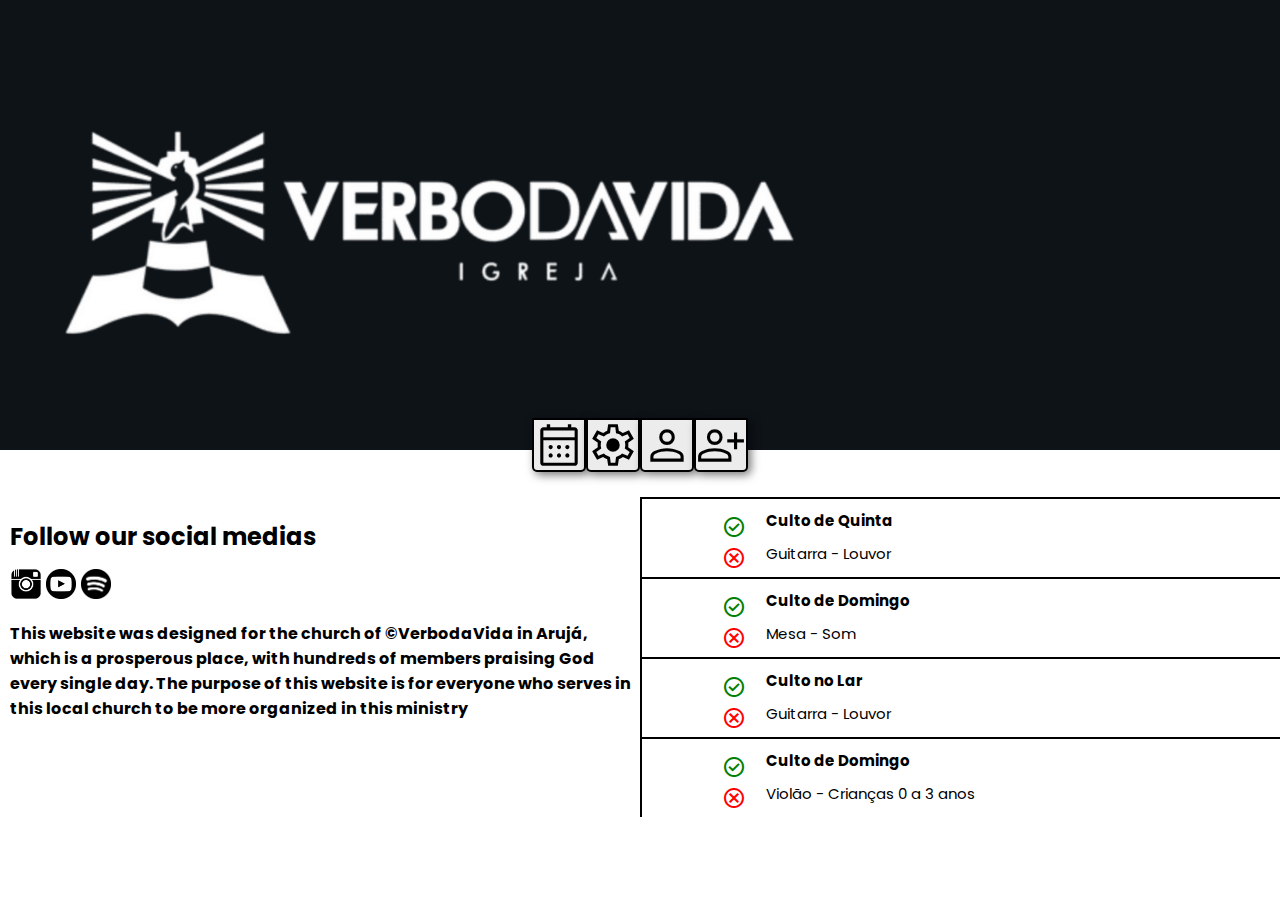
==== index.html @ 5e1b0095 "changes made" ====
<!DOCTYPE html>
<html lang="en">
<head>
    <meta charset="UTF-8">
    <meta http-equiv="X-UA-Compatible" content="IE=edge">
    <meta name="viewport" content="width=device-width, initial-scale=1.0">
    <title>1</title>
    <link rel="stylesheet" href="style/style.css">
    <link rel="preconnect" href="https://fonts.googleapis.com">
    <link rel="preconnect" href="https://fonts.gstatic.com" crossorigin>
    <link href="https://fonts.googleapis.com/css2?family=Poppins:wght@600&display=swap" rel="stylesheet">
    <link rel="shortcut icon" href="img/N.png" type="image/x-icon">

    <link rel="preconnect" href="https://fonts.googleapis.com">
    <link rel="preconnect" href="https://fonts.gstatic.com" crossorigin>
    <link href="https://fonts.googleapis.com/css2?family=Poppins:wght@200&display=swap" rel="stylesheet">

    <link rel="stylesheet" href="https://fonts.googleapis.com/css2?family=Material+Symbols+Outlined:opsz,wght,FILL,GRAD@48,400,0,0" />

    <link rel="stylesheet" href="https://fonts.googleapis.com/css2?family=Material+Symbols+Outlined:opsz,wght,FILL,GRAD@48,400,0,0" />

    <link rel="stylesheet" href="https://fonts.googleapis.com/css2?family=Material+Symbols+Outlined:opsz,wght,FILL,GRAD@20..48,100..700,0..1,-50..200" />

    <link rel="stylesheet" href="https://fonts.googleapis.com/css2?family=Material+Symbols+Outlined:opsz,wght,FILL,GRAD@20..48,100..700,0..1,-50..200" />

    <link rel="stylesheet" href="https://fonts.googleapis.com/css2?family=Material+Symbols+Outlined:opsz,wght,FILL,GRAD@48,400,0,0" />
</head>
<body>
    <header class="header">
        <div class="img">
        
        </div>
        <ul class="settings-agenda__icon">
            <li>
                <a href="">
                    <span  class="material-symbols-outlined">
                        calendar_month
                        </span>
                </a>
            </li>
            <li>
                <a href="">
                    <span class="material-symbols-outlined">
                        settings
                        </span>
                </a>
            </li>
            <li>
                <a href="">
                    <span class="material-symbols-outlined">
                        person
                        </span>
                </a>
            </li>
            <li>
                <a href="">
                    <span class="material-symbols-outlined">
                        person_add
                        </span>
                </a>
            </li>
        </ul>
    </header>
    <div class="main">
        <div class="left-side">
            <h1>Follow our social medias</h1>
            <img src="./img/instagram-logo.jpg" alt="">
            <img src="./img/youtube-logo.jpg" alt="">
            <img src="./img/spotify-logo.png" alt="">
            <p>
                This website was designed for the church of &copy;VerbodaVida in Arujá, which is a prosperous place, with hundreds of members praising God every single day. The purpose of this website is for everyone who serves in this local church to be more organized in this ministry
            </p>
        </div>
        <ul class="agenda_comp_comp">
            <li class="agenda__comp">
                <div class="thumbs__icon">
                    <a href="" class="icon__link">
                        <span id="green_icon" class="material-symbols-outlined">
                            check_circle
                            </span>
                    </a>
                    <a href="" class="icon__link">
                        <span id="red_icon" class="material-symbols-outlined">
                            cancel
                            </span>
                    </a>
                </div>
                <div>
                    <h2>Culto de Quinta</h2>
                    <p>Guitarra - Louvor</p>
                </div>
            </li>
            <li class="agenda__comp">
                <div class="thumbs__icon">
                    <a href="" class="icon__link">
                        <span id="green_icon" class="material-symbols-outlined">
                            check_circle
                            </span>
                    </a>
                    <a href="" class="icon__link">
                        <span id="red_icon" class="material-symbols-outlined">
                            cancel
                            </span>
                    </a>    
                </div>
                <div>
                    <h2>Culto de Domingo</h2>
                    <p>Mesa - Som</p>
                </div>
            </li>
            <li class="agenda__comp">
                <div class="thumbs__icon">
                    <a href="" class="icon__link">
                        <span id="green_icon" class="material-symbols-outlined">
                            check_circle
                            </span>
                    </a>
                    <a href="" class="icon__link">
                        <span id="red_icon" class="material-symbols-outlined">
                            cancel
                            </span>
                    </a>   
                </div>
                <div>
                    <h2>Culto no Lar</h2>
                    <p>Guitarra - Louvor</p>
                </div>
            </li>
            <li class="agenda__comp">
                <div class="thumbs__icon">
                    <a href="" class="icon__link">
                        <span id="green_icon" class="material-symbols-outlined">
                            check_circle
                            </span>
                    </a>
                    <a href="" class="icon__link">
                        <span id="red_icon" class="material-symbols-outlined">
                            cancel
                            </span>
                    </a>    
                </div>
                <div>
                    <h2>Culto de Domingo</h2>
                    <p>Violão - Crianças 0 a 3 anos</p>
                </div>
            </li>
        </ul>
    </div>
</body>
</html>
---- style/style.css ----
@charset "UTF-8";

* {
    margin: 0px;
    padding: 0px;
    font-family: 'Poppins', sans-serif;
}

:root {
    --color-primary: #3E2719;
    --color-primary-secondary: #745946;
    --color-secondary: #BFA77E;
    --color-3: #D6CDC9;
    --color-4: #DEDAD7;
}

.img {
    background-image: url(../img/MVV-logo.jpg);
    background-color: #161616;
    background-size: contain;
    background-repeat: no-repeat;
    min-width: 100vw;
    min-height: 50vh;
}

.left-side {
    display: none;
}

.settings-agenda__icon {
    display: flex;
    list-style: none;
    justify-content: center;
    position: relative; 
    top: -2rem;
}

.settings-agenda__icon span {
    font-size: 50px;
    background-color: rgb(236, 236, 236);
    border: 2px solid black;
    border-bottom-left-radius: 5px;
    border-bottom-right-radius: 5px;
    box-shadow: 3px 3px 10px rgba(0, 0, 0, 0.534);
}

.settings-agenda__icon a {
    color: black;
}

.thumbs__icon {
    display: flex;
    flex-direction: column;
    margin-left: 5rem;
    margin-top: 1rem;
}

.thumbs__icon > span {
    padding: 5px;
}

footer a {
    color: white;
    text-decoration: none;
}

.agenda__comp {
    display: flex;
    border-top: 1px solid black;
    padding: 10px;    
}

.agenda__comp h2, 
.agenda__comp p {
    margin-top: 10px;
    margin-left: 20px;
    font-size: 15px;
}

#green_icon {
    color: green;
}

#red_icon {
    color: red;
}

@media screen and (min-width: 375px) {
    .settings-agenda__icon {
        display: flex;
        list-style: none;
        justify-content: center;
        position: relative; 
        top: -2rem;
    }
}

@media screen and (min-width: 425px) {
    .img {
        background-image: url(../img/MVV-logo-3.png);
        background-size: contain;
        background-color: #0E1318;
        background-repeat: no-repeat;
        min-width: 100vw;
        min-height: 50vh;
    }

    .settings-agenda__icon {
        display: flex;
        list-style: none;
        justify-content: center;
        position: relative; 
        top: -2rem;
    }
}

@media screen and (min-width: 690px) {
    .img {
        background-image: url(../img/MVV-logo-4.png);
        background-color: #0E1318;
        background-size: contain;
        background-repeat: no-repeat;
        min-width: 100vw;
        min-height: 50vh;
    }    
}

@media screen and (min-width: 768px) {
    .agenda__comp {
        display: flex;
        border-top: 2px solid black;
        padding: 0px;    
        border-left: 2px solid black;
    }
    .agenda_comp_comp {
        width: 50%;
        margin-left: 50%;
        position: absolute;
        top: 497px;
    }

    .left-side {
        display: block;
        margin: 10px;
    }

    .left-side > h1 {
        font-size: 24px;
    }

    .left-side > img {
        box-sizing: border-box;
        width: 30px;
        margin-top: 15px;
        margin-left: 1px;
    }

    .left-side > p  {
        width: 50%;
        margin-top: 15px;
        font-weight: bold;
    }
}
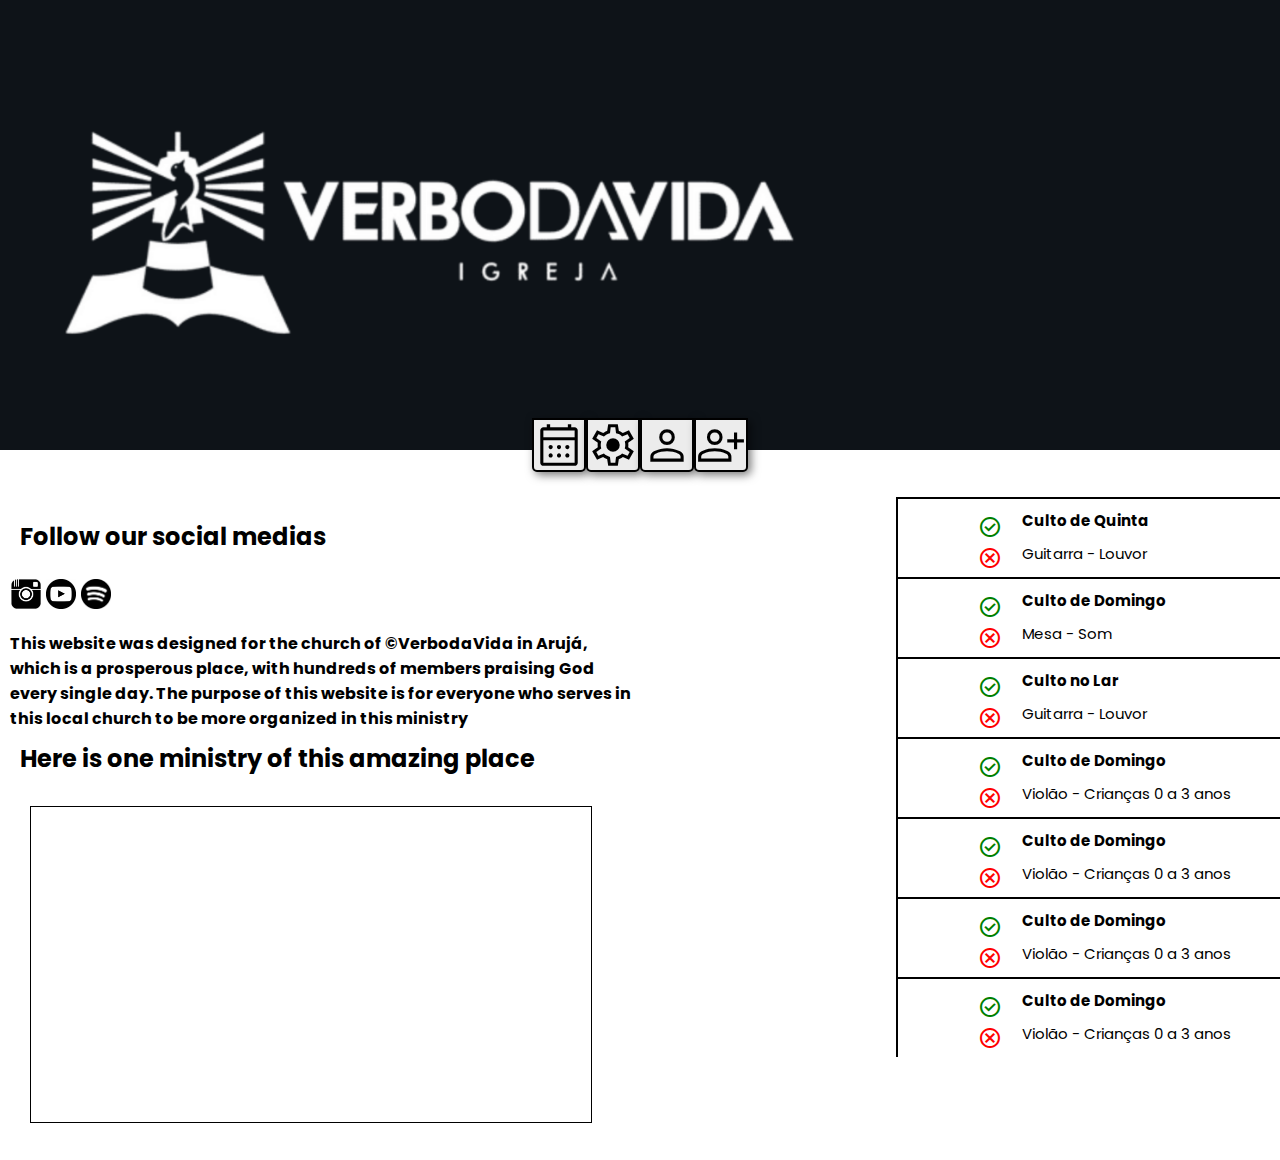
==== commit 9c52e79d: "saved changes" ====
--- a/index.html
+++ b/index.html
@@ -64,12 +64,27 @@
     <div class="main">
         <div class="left-side">
             <h1>Follow our social medias</h1>
-            <img src="./img/instagram-logo.jpg" alt="">
-            <img src="./img/youtube-logo.jpg" alt="">
-            <img src="./img/spotify-logo.png" alt="">
+            <a href="">
+
+                <img src="./img/instagram-logo.jpg" alt="">
+            </a>
+
+            <a href="">
+
+                <img src="./img/youtube-logo.jpg" alt="">
+            </a>
+
+            <a href="">
+
+                <img src="./img/spotify-logo.png" alt="">
+            </a>
+
             <p>
                 This website was designed for the church of &copy;VerbodaVida in Arujá, which is a prosperous place, with hundreds of members praising God every single day. The purpose of this website is for everyone who serves in this local church to be more organized in this ministry
             </p>
+            <h1>Here is one ministry of this amazing place</h1>
+            <iframe width="560" height="315" src="https://www.youtube.com/embed/IRm4qXVxzGY" title="YouTube video player" frameborder="0" allow="accelerometer; autoplay; clipboard-write; encrypted-media; gyroscope; picture-in-picture" allowfullscreen></iframe>
+
         </div>
         <ul class="agenda_comp_comp">
             <li class="agenda__comp">
@@ -124,6 +139,60 @@
                 <div>
                     <h2>Culto no Lar</h2>
                     <p>Guitarra - Louvor</p>
+                </div>
+            </li>
+            <li class="agenda__comp">
+                <div class="thumbs__icon">
+                    <a href="" class="icon__link">
+                        <span id="green_icon" class="material-symbols-outlined">
+                            check_circle
+                            </span>
+                    </a>
+                    <a href="" class="icon__link">
+                        <span id="red_icon" class="material-symbols-outlined">
+                            cancel
+                            </span>
+                    </a>    
+                </div>
+                <div>
+                    <h2>Culto de Domingo</h2>
+                    <p>Violão - Crianças 0 a 3 anos</p>
+                </div>
+            </li>
+            <li class="agenda__comp">
+                <div class="thumbs__icon">
+                    <a href="" class="icon__link">
+                        <span id="green_icon" class="material-symbols-outlined">
+                            check_circle
+                            </span>
+                    </a>
+                    <a href="" class="icon__link">
+                        <span id="red_icon" class="material-symbols-outlined">
+                            cancel
+                            </span>
+                    </a>    
+                </div>
+                <div>
+                    <h2>Culto de Domingo</h2>
+                    <p>Violão - Crianças 0 a 3 anos</p>
+                </div>
+            </li>
+            <li class="agenda__comp">
+                <div class="thumbs__icon">
+                    <a href="" class="icon__link">
+                        <span id="green_icon" class="material-symbols-outlined">
+                            check_circle
+                            </span>
+                    </a>
+                    <a href="" class="icon__link">
+                        <span id="red_icon" class="material-symbols-outlined">
+                            cancel
+                            </span>
+                    </a>    
+                </div>
+                <div>
+                    <h2>Culto de Domingo</h2>
+                    <p>Violão - Crianças 0 a 3 anos</p>
                 </div>
             </li>
             <li class="agenda__comp">
--- a/style/style.css
+++ b/style/style.css
@@ -12,6 +12,10 @@
     --color-secondary: #BFA77E;
     --color-3: #D6CDC9;
     --color-4: #DEDAD7;
+}
+
+::-webkit-scrollbar {
+    display: none;
 }
 
 .img {
@@ -133,8 +137,8 @@
         border-left: 2px solid black;
     }
     .agenda_comp_comp {
-        width: 50%;
-        margin-left: 50%;
+        width: 30%;
+        margin-left: 70%;
         position: absolute;
         top: 497px;
     }
@@ -146,13 +150,23 @@
 
     .left-side > h1 {
         font-size: 24px;
+        margin: 10px;
     }
 
-    .left-side > img {
+    .left-side > iframe {
+        margin: 20px;
+        border: 1px solid black;
+    }
+
+    .left-side img {
         box-sizing: border-box;
         width: 30px;
         margin-top: 15px;
         margin-left: 1px;
+    }
+
+    .left-side > a {
+        text-decoration: none;
     }
 
     .left-side > p  {
